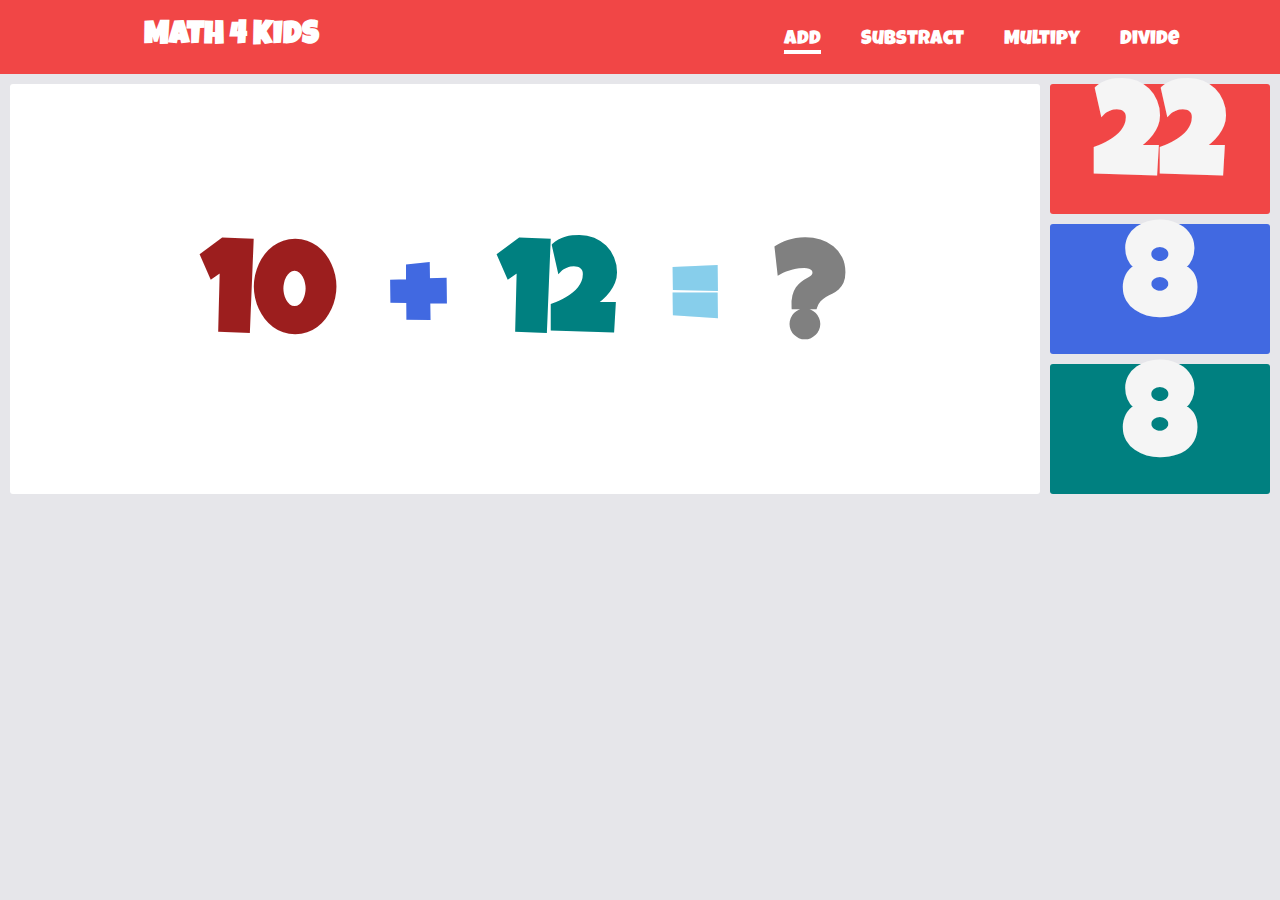
==== html/index.html @ 1b32efba "first commit" ====
<!DOCTYPE html>
<html lang="en">
<head>
    <meta charset="UTF-8">
    <meta http-equiv="X-UA-Compatible" content="IE=edge">
    <meta name="viewport" content="width=device-width, initial-scale=1.0">
    <link rel="preconnect" href="https://fonts.googleapis.com">
    <link rel="preconnect" href="https://fonts.gstatic.com" crossorigin>
    <link href="https://fonts.googleapis.com/css2?family=Luckiest+Guy&family=Poppins:wght@100&display=swap" rel="stylesheet">
    <link rel="stylesheet" href="style.css">
    <title>Add</title>
</head>
<body>
    <audio id="myaudio">
        <source src="/audio/Wrong Clakson Sound Effect.mp3">
    </audio>
    <header>
        <div class="container">
            <h1>MATH 4 KIDS</h1>
            <ul>
                <li class="current"><a href="index.html">Add</a></li>
                <li><a href="substract.html">Substract</a></li>
                <li><a href="mul.html">Multipy</a></li>
                <li><a href="divide.html">Divide</a></li>
            </ul>
        </div>
    </header>
    <div class="wrapper">
        <div class="equation">
            <h1 id="num1" style="color: #9c1e1e;">1</h1>
            <h1 style="color: #4169e1;">+</h1>
            <h1 id="num2" style="color: #008080;">1</h1>
            <h1 style="color: #87ceeb;">=</h1>
            <h1 style="color: grey;">?</h1>
        </div>
        <div class="answeroptions">
            <h1 id="option1">1</h1>
            <h1 id="option2">2</h1>
            <h1 id="option3">3</h1>
        </div>
    </div>
    <script src="/JS/add.js"></script>
</body>
</html>
---- html/style.css ----
*{
    padding: 0;
    margin: 0;
}

body{
    font-family: 'Luckiest Guy', cursive;
    background-color: #e6e6ea;
}

.container{
    padding: 20px;
    overflow: hidden;
    background-color: #f14646;
}

.container h1{
    float: left;
    margin-left: 10%;
    color: white;
}

.container ul{
    margin-left: 60%;
    list-style-type: none;
    font-size: 20px;
}

.container li{
    float: left;
    padding: 0 20px 0 20px;
    margin-top: 10px;
}

.container a{
    color: white;
    text-decoration: none;
}

.current a::after{
    content: '_';
    background-color: white;
    font-size: 4px;
    display: block;
}

.wrapper{
    display: grid;
    grid-template-columns: 82% 18%;
}

.equation{
    font-size: 65px;
    background-color: white;
    border-radius: 3px;
    text-align: center;
    padding-top: 15%;
    margin-top: 10px;
    margin-left: 10px;
    margin-right: 10px;
}

.equation h1{
    display: inline;
    padding: 20px;
}

.answeroptions{
    font-size: 65px;
    margin-right: 10px;
}

.answeroptions h1{
    cursor: pointer;
    border-radius: 3px;
    color: whitesmoke;
    margin-top: 10px;
    text-align: center;
    width: 100%;
}

#option1{
    background-color: #f14646;
    transition: 1s;
}

#option1:hover{
    color: #f14646;
    background-color: whitesmoke;
}

#option2{
    background-color: #4169e1;
    transition: 1s;
}

#option2:hover{
    color: #4169e1;
    background-color: whitesmoke;
}

#option3{
    background-color: #008080;
    transition: 1s;
}

#option3:hover{
    color: #008080;
    background-color: whitesmoke;
}
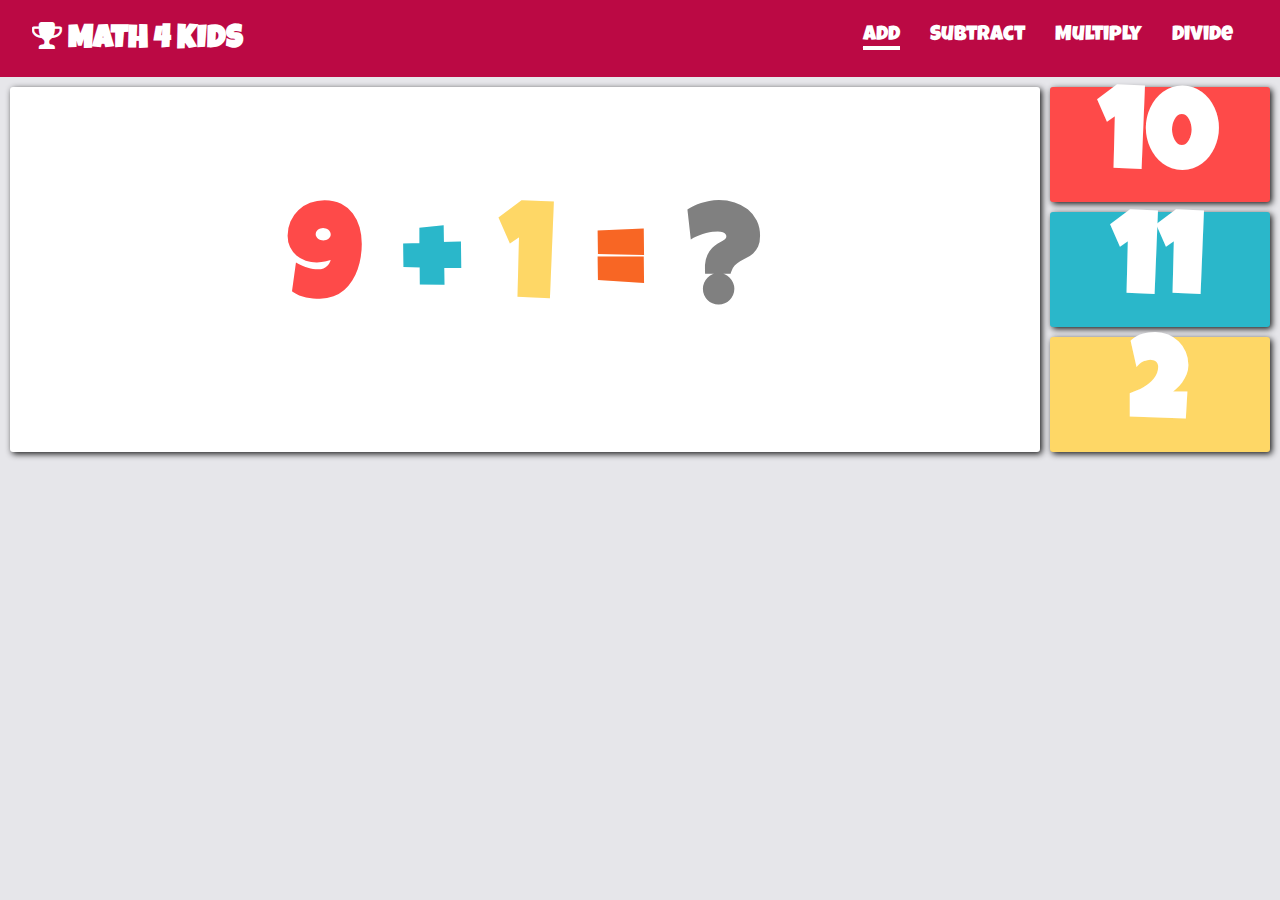
==== commit 91f335be: "made responsive" ====
--- a/html/index.html
+++ b/html/index.html
@@ -1,44 +1,57 @@
 <!DOCTYPE html>
 <html lang="en">
 <head>
-    <meta charset="UTF-8">
-    <meta http-equiv="X-UA-Compatible" content="IE=edge">
-    <meta name="viewport" content="width=device-width, initial-scale=1.0">
-    <link rel="preconnect" href="https://fonts.googleapis.com">
-    <link rel="preconnect" href="https://fonts.gstatic.com" crossorigin>
-    <link href="https://fonts.googleapis.com/css2?family=Luckiest+Guy&family=Poppins:wght@100&display=swap" rel="stylesheet">
-    <link rel="stylesheet" href="style.css">
-    <title>Add</title>
+  <meta charset="UTF-8">
+  <meta name="viewport" content="width=device-width, initial-scale=1.0">
+  <link rel="stylesheet" href="https://cdnjs.cloudflare.com/ajax/libs/font-awesome/4.7.0/css/font-awesome.min.css">
+  <link rel="stylesheet" href="style.css">
+  <title>Add</title>
+  
 </head>
 <body>
-    <audio id="myaudio">
-        <source src="/audio/Wrong Clakson Sound Effect.mp3">
-    </audio>
-    <header>
-        <div class="container">
-            <h1>MATH 4 KIDS</h1>
-            <ul>
-                <li class="current"><a href="index.html">Add</a></li>
-                <li><a href="substract.html">Substract</a></li>
-                <li><a href="mul.html">Multipy</a></li>
-                <li><a href="divide.html">Divide</a></li>
-            </ul>
+  
+  <audio id="myAudio">
+    <source src="wrong.mp3" type="audio/mpeg">
+  </audio>
+
+  <header>
+    <div class="container">
+      <div class="nav">
+        <h2><span><i class="fa fa-trophy" aria-hidden="true"></i></span> MATH 4 KIDS</h2>
+        <nav>
+          <ul>
+            <li class="current"><a href="index.html">Add</a></li>
+            <li><a href="substract.html">Subtract</a></li>
+            <li><a href="mul.html">Multiply</a></li>
+            <li><a href="divide.html">Divide</a></li>
+          </ul>
+        </nav>
+      </div>
+    </div>
+  </header>
+  
+  <div class="wrapper">
+      <div class="equation">
+        <h1  id="num1" style="color:#FE4A49"></h1>
+        <h1 style="color: #2AB7CA;">+</h1>
+        <h1  id="num2" style="color: #FED766">1</h1>
+        <h1  style="color: #F86624">=</h1>
+        <h1  style="color: gray">?</h1>
+      </div>
+      <div class="answer-options">
+        <div class="options" style="background-color: #FE4A49;">
+          <h1 id="option1">1</h1>
         </div>
-    </header>
-    <div class="wrapper">
-        <div class="equation">
-            <h1 id="num1" style="color: #9c1e1e;">1</h1>
-            <h1 style="color: #4169e1;">+</h1>
-            <h1 id="num2" style="color: #008080;">1</h1>
-            <h1 style="color: #87ceeb;">=</h1>
-            <h1 style="color: grey;">?</h1>
+        <div class="options" style="background-color: #2AB7CA;">
+          <h1 id="option2">2</h1>
         </div>
-        <div class="answeroptions">
-            <h1 id="option1">1</h1>
-            <h1 id="option2">2</h1>
-            <h1 id="option3">3</h1>
+        <div class="options" style="background-color: #FED766;">
+          <h1 id="option3">3</h1>
         </div>
-    </div>
-    <script src="/JS/add.js"></script>
+      </div>
+  </div>
+
+  <script src="/JS/add.js"></script>
+  
 </body>
 </html>--- a/html/style.css
+++ b/html/style.css
@@ -1,110 +1,137 @@
+@import url('https://fonts.googleapis.com/css2?family=Luckiest+Guy&display=swap');
+
 *{
-    padding: 0;
-    margin: 0;
+  padding: 0;
+  margin: 0;
 }
 
 body{
-    font-family: 'Luckiest Guy', cursive;
-    background-color: #e6e6ea;
+  font-family: 'Luckiest Guy', cursive;
+  background-color: #E6E6EA;
+}
+
+header{
+  background: rgb(187, 9, 68);
 }
 
 .container{
-    padding: 20px;
-    overflow: hidden;
-    background-color: #f14646;
+  width: 95%;
+  margin: auto;
 }
 
-.container h1{
-    float: left;
-    margin-left: 10%;
-    color: white;
+.nav{
+  overflow: hidden;
+  background: rgb(187, 9, 68);
+  color: #fff;
+  padding: 20px 0;
 }
 
-.container ul{
-    margin-left: 60%;
-    list-style-type: none;
-    font-size: 20px;
+.nav h2{
+  font-size: 2rem;
+  float: left;
 }
 
-.container li{
-    float: left;
-    padding: 0 20px 0 20px;
-    margin-top: 10px;
+nav{
+  float: right;
 }
 
-.container a{
-    color: white;
-    text-decoration: none;
+nav ul{
+  list-style-type: none;
+}
+
+nav li{
+  font-size: 1.3rem;
+  margin-top: 5px;
+  float: left;
+  padding: 0 15px;
+}
+
+nav a{
+  text-decoration: none;
+  color: #fff;
 }
 
 .current a::after{
-    content: '_';
-    background-color: white;
-    font-size: 4px;
-    display: block;
+  content: '-';
+  font-size: 4px;
+  background-color: white;
+  display: block;
 }
 
 .wrapper{
-    display: grid;
-    grid-template-columns: 82% 18%;
+  display: grid;
+  grid-template-columns: 82% 18%;
 }
 
 .equation{
-    font-size: 65px;
-    background-color: white;
-    border-radius: 3px;
-    text-align: center;
-    padding-top: 15%;
-    margin-top: 10px;
-    margin-left: 10px;
-    margin-right: 10px;
+  display: flex;
+  justify-content: center;
+  align-items: center;
+  box-shadow: 2px 2px 6px 0px rgba(0, 0, 0, 0.9);
+  font-size: 5.2vw;
+  background: #fff;
+  border-radius: 3px;
+  text-align: center;
+  margin: 10px 10px 0px 10px;
 }
 
 .equation h1{
-    display: inline;
-    padding: 20px;
+  display: inline;
+  padding: 20px;
 }
 
-.answeroptions{
-    font-size: 65px;
-    margin-right: 10px;
+.answer-options{
+  font-size: 4.5vw;
+  margin-right: 10px;
 }
 
-.answeroptions h1{
-    cursor: pointer;
-    border-radius: 3px;
-    color: whitesmoke;
-    margin-top: 10px;
-    text-align: center;
-    width: 100%;
+.options{
+  display: flex;
+  justify-content: center;
+  align-items: center;
+  cursor: pointer;
+  border-radius: 3px;
+  margin-top: 10px;
+  color: #fff;
+  transition: 2s;
+  box-shadow: 2px 2px 6px 0px rgba(0, 0, 0, 0.9);
 }
 
-#option1{
-    background-color: #f14646;
-    transition: 1s;
+@media(max-width:768px){
+  .nav h2{
+    font-size: 1.5rem;
+    float: none;
+    text-align: center;
+  }
+
+  nav{
+    float: none;
+    display: flex;
+    justify-content: center;
+  }
+
+  nav li{
+    font-size: 1rem;
+  }
 }
 
-#option1:hover{
-    color: #f14646;
-    background-color: whitesmoke;
+@media(max-width:480px){
+  .nav h2{
+    float: none;
+    text-align: center;
+  }
+
+  .equation h1{
+    display: inline;
+    padding: 10px;
+  } 
+
+  nav li{
+    font-size: .8rem;
+  }
+
 }
 
-#option2{
-    background-color: #4169e1;
-    transition: 1s;
-}
 
-#option2:hover{
-    color: #4169e1;
-    background-color: whitesmoke;
-}
 
-#option3{
-    background-color: #008080;
-    transition: 1s;
-}
 
-#option3:hover{
-    color: #008080;
-    background-color: whitesmoke;
-}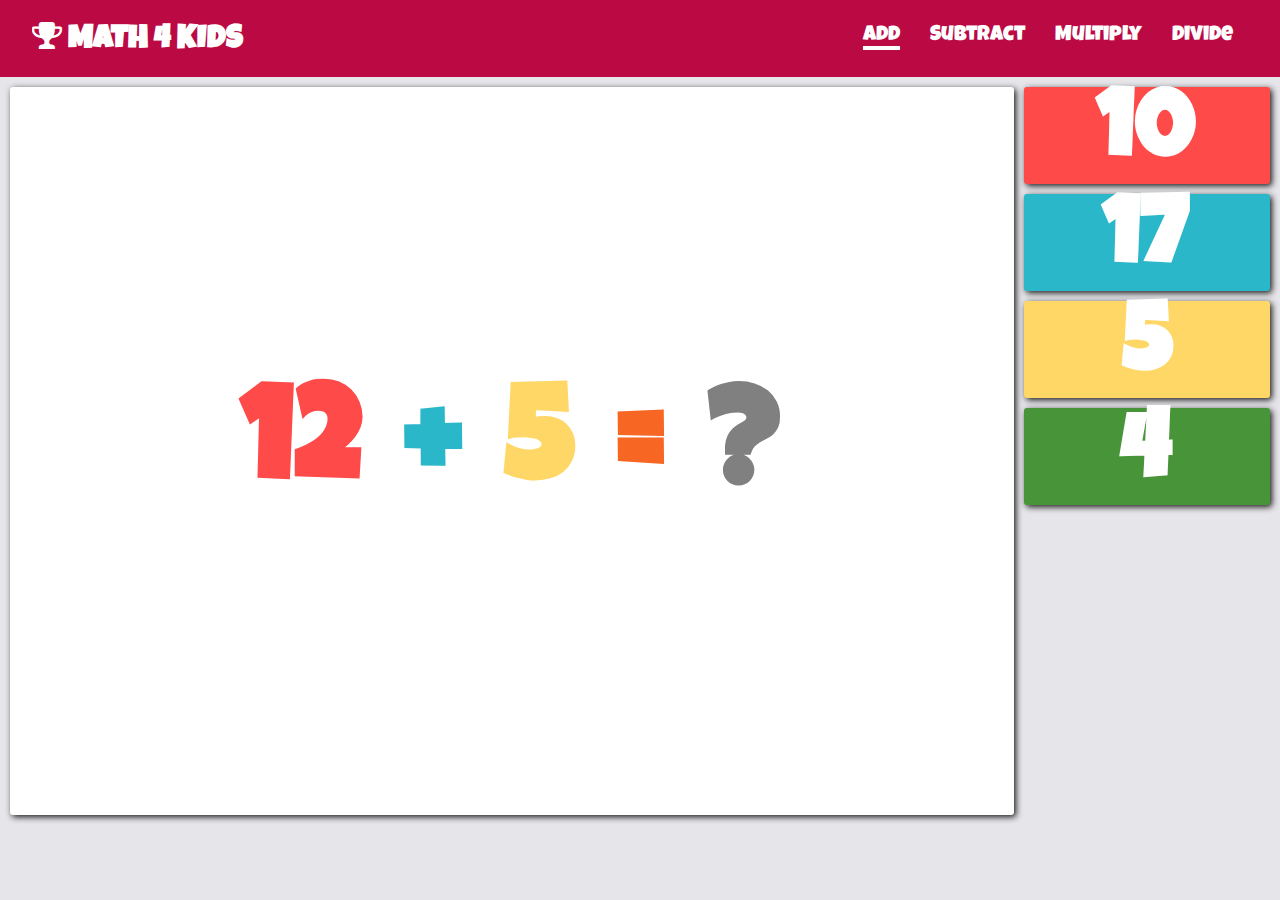
==== commit e5bbda59: "4th option is added" ====
--- a/html/index.html
+++ b/html/index.html
@@ -11,7 +11,7 @@
 <body>
   
   <audio id="myAudio">
-    <source src="wrong.mp3" type="audio/mpeg">
+    <source src="/audio/Wrong Clakson Sound Effect.mp3" type="audio/mpeg">
   </audio>
 
   <header>
@@ -48,6 +48,9 @@
         <div class="options" style="background-color: #FED766;">
           <h1 id="option3">3</h1>
         </div>
+        <div class="options" style="background-color: #489439;">
+            <h1 id="option4">4</h1>
+        </div>
       </div>
   </div>
 
--- a/html/style.css
+++ b/html/style.css
@@ -60,7 +60,8 @@
 
 .wrapper{
   display: grid;
-  grid-template-columns: 82% 18%;
+  height: 82vh;
+  grid-template-columns: 80% 20%;
 }
 
 .equation{
@@ -81,7 +82,7 @@
 }
 
 .answer-options{
-  font-size: 4.5vw;
+  font-size: 3rem;
   margin-right: 10px;
 }
 
